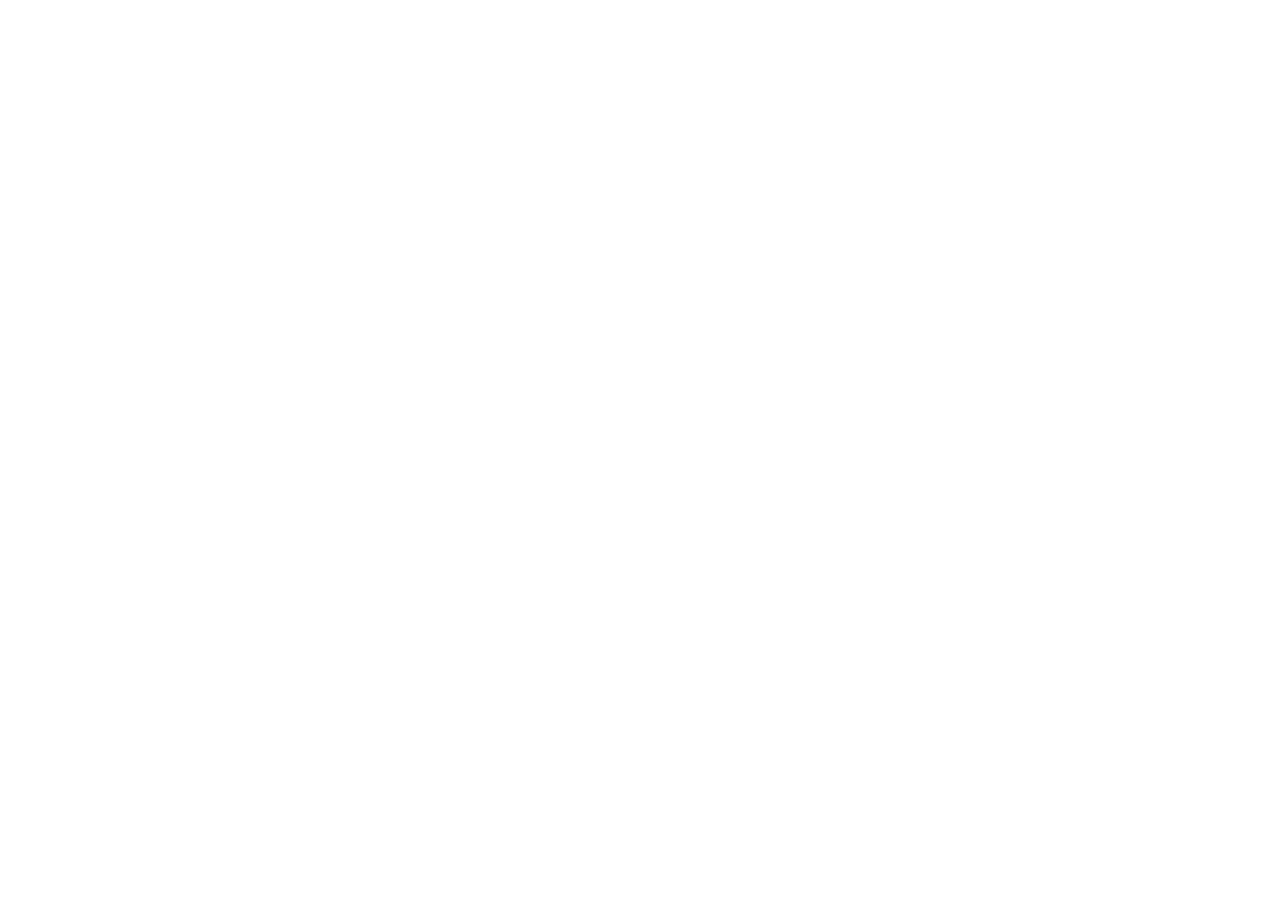
==== Index.html @ 0ef7344c "Inicio" ====
<!DOCTYPE html>
<html lang="en">
  <head>
    <meta charset="UTF-8" />
    <meta name="viewport" content="width=device-width, initial-scale=1.0" />
    <title>Document</title>
  </head>
  <body></body>
</html>
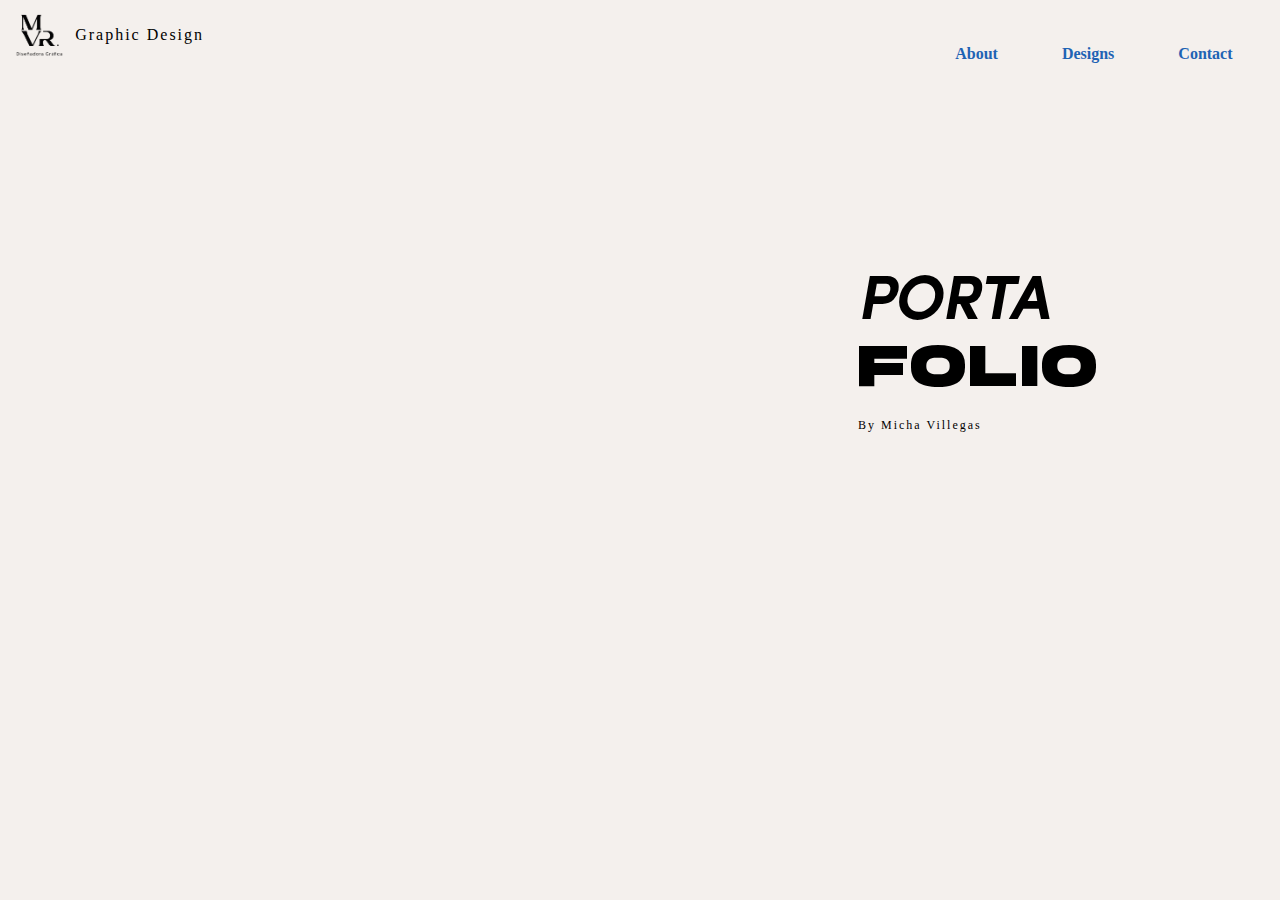
==== commit a53158f0: "About.html" ====
--- a/Index.html
+++ b/Index.html
@@ -4,6 +4,31 @@
     <meta charset="UTF-8" />
     <meta name="viewport" content="width=device-width, initial-scale=1.0" />
     <title>Document</title>
+    <meta name="Description" content=" Graphic Designer" />
+    <link rel="stylesheet" href="./Styles.css" />
+    <link rel="icon" href="./Pictures/Firma electronica-02.png" />
   </head>
-  <body></body>
+  <body>
+    <header>
+      <div class="header">
+        <img
+          src="./Pictures/Firma electronica-02.png"
+          alt="firma electronica"
+          class="MVR"
+        />
+        <p class="graphicdesign">Graphic Design</p>
+        <div class="Menu">
+          <p class="">About</p>
+          <p class="">Designs</p>
+          <p class="">Contact</p>
+        </div>
+      </div>
+    </header>
+    <div class="Mainname">
+      <h1 class="PORTA">PORTA</h1>
+      <h1 class="FOLIO">FOLIO</h1>
+      <br />
+      <div class="ByMichaVillegas">By Micha Villegas</div>
+    </div>
+  </body>
 </html>
--- a/Styles.css
+++ b/Styles.css
@@ -0,0 +1,89 @@
+:root {
+  --primary-color: #f4f0ed;
+  --secondary-color: #ebebeb;
+  --third-color: #000000;
+  --fourth-color: #1e63b4;
+  --fifth-color: #cf6c10;
+}
+@font-face {
+  font-family: AKIRA;
+  src: url("Fonts/FontsFree-Net-Akira-Expanded-Demo.ttf");
+}
+@font-face {
+  font-family: SOFIA;
+  src: url("Fonts/Sofia\ Pro\ Medium\ Italic\ Az.otf");
+}
+* {
+  background-color: var(--primary-color);
+}
+.PORTA {
+  display: inline;
+  color: var(--third-color);
+  font-family: SOFIA;
+}
+.FOLIO {
+  display: inline;
+  color: var(--third-color);
+  font-family: AKIRA;
+}
+.Mainname {
+  padding-left: 850px;
+  font-size: 30px;
+  padding-top: 210px;
+}
+
+h3 {
+  color: var(--third-color);
+}
+h4 {
+  color: var(--third-color);
+}
+
+p {
+  color: var(--third-color);
+}
+.MVR {
+  width: 5%;
+}
+.graphicdesign {
+  font-family: poppins;
+  letter-spacing: 2px;
+  display: inline;
+  top: 10px;
+  position: absolute;
+}
+.Menu p {
+  display: inline;
+  font-family: poppins;
+  font-weight: bold;
+  color: var(--fourth-color);
+  padding: 30px;
+}
+
+.Menu {
+  display: inline;
+  padding-left: 850px;
+}
+.ByMichaVillegas {
+  display: inline;
+  font-family: poppins;
+  letter-spacing: 2px;
+  font-size: 12px;
+}
+.Headerintroduction {
+  color: var(--third-color);
+  font-family: poppins;
+  bottom: 40px;
+  display: flex;
+  justify-content: flex-end;
+  padding: 40px;
+  padding-right: 200px;
+}
+.Portraitpicture {
+  width: 350px;
+  padding-left: 50px;
+}
+.introduction {
+  width: 500px;
+  font-family: poppins;
+}
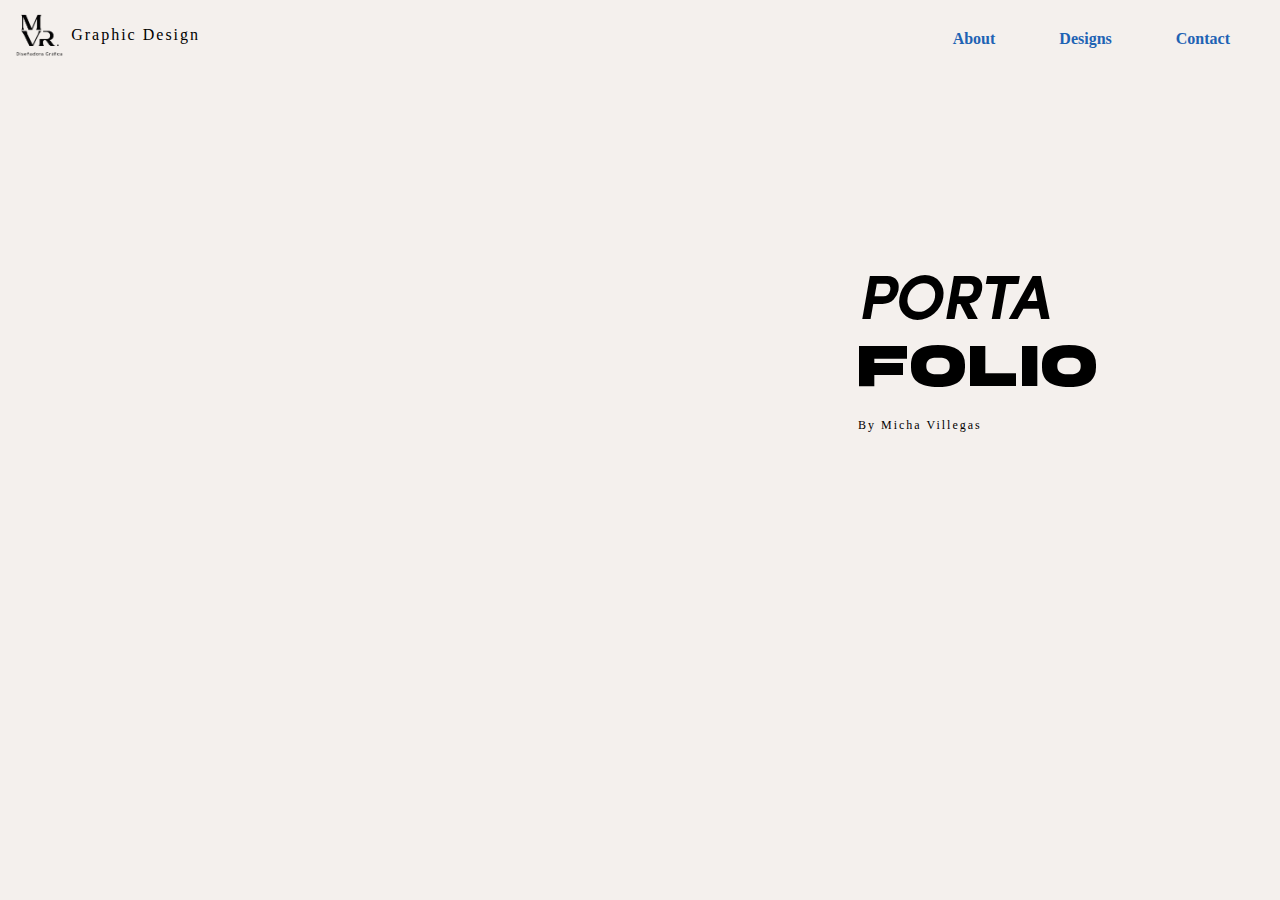
==== commit 97b120aa: "new changes" ====
--- a/Index.html
+++ b/Index.html
@@ -18,9 +18,9 @@
         />
         <p class="graphicdesign">Graphic Design</p>
         <div class="Menu">
-          <p class="">About</p>
-          <p class="">Designs</p>
-          <p class="">Contact</p>
+          <a href="./About.html">About</a>
+          <a href="./Designs.html">Designs</a>
+          <a href="./Contact.html">Contact</a>
         </div>
       </div>
     </header>
--- a/Styles.css
+++ b/Styles.css
@@ -52,17 +52,22 @@
   top: 10px;
   position: absolute;
 }
-.Menu p {
+.Menu {
+  display: inline-block;
+  position: absolute;
+  right: 20px;
+  top: 30px;
+}
+.Menu a {
   display: inline;
   font-family: poppins;
   font-weight: bold;
   color: var(--fourth-color);
   padding: 30px;
-}
-
-.Menu {
-  display: inline;
-  padding-left: 850px;
+  text-decoration: none;
+}
+.Menu a:active {
+  color: var(--fourth-color);
 }
 .ByMichaVillegas {
   display: inline;
@@ -73,17 +78,241 @@
 .Headerintroduction {
   color: var(--third-color);
   font-family: poppins;
-  bottom: 40px;
-  display: flex;
-  justify-content: flex-end;
-  padding: 40px;
-  padding-right: 200px;
+}
+.Colum1 {
+  display: inline-block;
+  width: 500px;
+  padding-left: 60px;
+  text-align: center;
+  padding-top: 130px;
+}
+.wrapper {
+  display: grid;
+  grid-template-columns: repeat(3, 1fr);
+  grid-gap: 2%;
+  padding-top: 15%;
+}
+.foto1 {
+  grid-column: 1 / 3;
+  grid-row: 1 / 4;
+}
+.foto2 {
+  grid-column: 3 / 4;
+  grid-row: 1 / 4;
+}
+.foto3 {
+  grid-column: 1 / 4;
+  grid-row: 5 / 6;
+}
+.wrapper img {
+  width: 100%;
+  height: 100%;
+  object-fit: cover;
 }
 .Portraitpicture {
-  width: 350px;
-  padding-left: 50px;
-}
-.introduction {
+  width: 400px;
+}
+.Colum2 {
   width: 500px;
   font-family: poppins;
-}
+  display: inline-block;
+  height: 350px;
+  padding-left: 200px;
+  vertical-align: top;
+  text-align: justify;
+  padding-top: 100px;
+}
+.welcometext {
+  font-family: poppins;
+  font-size: medium;
+}
+.wrapper2 {
+  display: grid;
+  grid-template-columns: repeat(3, 1fr);
+  grid-template-rows: repeat(4, 10vw);
+  padding-top: 15%;
+  width: 50%;
+  padding-left: 15%;
+  grid-gap: 10px;
+}
+.wrapper2 img {
+  width: 100%;
+  height: 100%;
+  object-fit: cover;
+}
+.Editorialmetanoia {
+  grid-column-start: 2;
+  grid-column-end: 4;
+  grid-row-start: 1;
+  grid-row-end: 3;
+}
+
+.Primavera {
+  grid-column-start: 1;
+  grid-column-end: 3;
+  grid-row-start: 3;
+  grid-row-end: 5;
+}
+.wrapper3 {
+  display: grid;
+  grid-template-columns: repeat(4, 1fr);
+  grid-template-rows: repeat(4, 10vw);
+  padding-top: 15%;
+  width: 50%;
+  padding-left: 50%;
+  padding-top: 15%;
+  grid-gap: 10px;
+}
+.wrapper3 img {
+  width: 200%;
+  height: 200%;
+  object-fit: cover;
+}
+.Friobocado {
+  grid-column-start: 1;
+  grid-column-end: 2;
+  grid-row-start: 1;
+  grid-row-end: 2;
+}
+.Abstracta {
+  grid-column-start: 3;
+  grid-column-end: 4;
+  grid-row-start: 1;
+  grid-row-end: 2;
+}
+.BRANDING {
+  grid-column-start: 1;
+  grid-column-end: 4;
+  grid-row-start: 3;
+  grid-row-end: 4;
+  font-family: poppins;
+  letter-spacing: 15px;
+  color: var(--fourth-color);
+  font-size: 100px;
+  font-weight: lighter;
+  text-align: center;
+}
+.EDITORIAL {
+  grid-column-start: 1;
+  grid-column-end: 4;
+  grid-row-start: 5;
+  grid-row-end: 6;
+  font-family: poppins;
+  letter-spacing: 15px;
+  color: var(--fourth-color);
+  font-size: 100px;
+  font-weight: lighter;
+  text-align: left;
+}
+.wrapper4 {
+  display: grid;
+  grid-template-columns: repeat(4, 1fr);
+  grid-template-rows: repeat(5, 10vw);
+  padding-top: 15%;
+  width: 50%;
+  padding-left: 60%;
+  padding-top: 15%;
+  grid-gap: 4px;
+}
+.wrapper4 img {
+  width: 100%;
+  height: 100%;
+  object-fit: cover;
+}
+.Theordinary1 {
+  grid-column-start: 1;
+  grid-column-end: 3;
+  grid-row-start: 1;
+  grid-row-end: 3;
+}
+.Theordinary2 {
+  grid-column-start: 3;
+  grid-column-end: 5;
+  grid-row-start: 1;
+  grid-row-end: 3;
+}
+
+.Pastel {
+  grid-column-start: 1;
+  grid-column-end: 3;
+  grid-row-start: 3;
+  grid-row-end: 5;
+}
+.Retrato {
+  grid-column-start: 3;
+  grid-column-end: 5;
+  grid-row-start: 3;
+  grid-row-end: 5;
+}
+.FOTO {
+  grid-column-start: 1;
+  grid-column-end: 3;
+  grid-row-start: 5;
+  grid-row-end: 6;
+  font-family: poppins;
+  letter-spacing: 15px;
+  color: var(--fourth-color);
+  font-size: 100px;
+  font-weight: lighter;
+  text-align: left;
+}
+
+.wrapper5 {
+  display: grid;
+  grid-template-columns: repeat(4, 1fr);
+  grid-template-rows: repeat(4, 10vw);
+  padding-top: 15%;
+  width: 50%;
+  padding-right: 60%;
+  padding-top: 15%;
+  grid-gap: 10px;
+}
+.wrapper5 img {
+  width: 100%;
+  height: 100%;
+  object-fit: cover;
+}
+.Berlioz {
+  grid-column-start: 1;
+  grid-column-end: 3;
+  grid-row-start: 1;
+  grid-row-end: 3;
+}
+.Nonna {
+  grid-column-start: 3;
+  grid-column-end: 5;
+  grid-row-start: 1;
+  grid-row-end: 3;
+}
+.Runbyrun {
+  grid-column-start: 1;
+  grid-column-end: 2;
+  grid-row-start: 3;
+  grid-row-end: 4;
+}
+
+.Casse {
+  grid-column-start: 1;
+  grid-column-end: 3;
+  grid-row-start: 3;
+  grid-row-end: 5;
+}
+.Pacemates {
+  grid-column-start: 3;
+  grid-column-end: 5;
+  grid-row-start: 3;
+  grid-row-end: 5;
+}
+
+.LOGOS {
+  grid-column-start: 1;
+  grid-column-end: 3;
+  grid-row-start: 5;
+  grid-row-end: 6;
+  font-family: poppins;
+  letter-spacing: 15px;
+  color: var(--fourth-color);
+  font-size: 100px;
+  font-weight: lighter;
+  text-align: left;
+}
